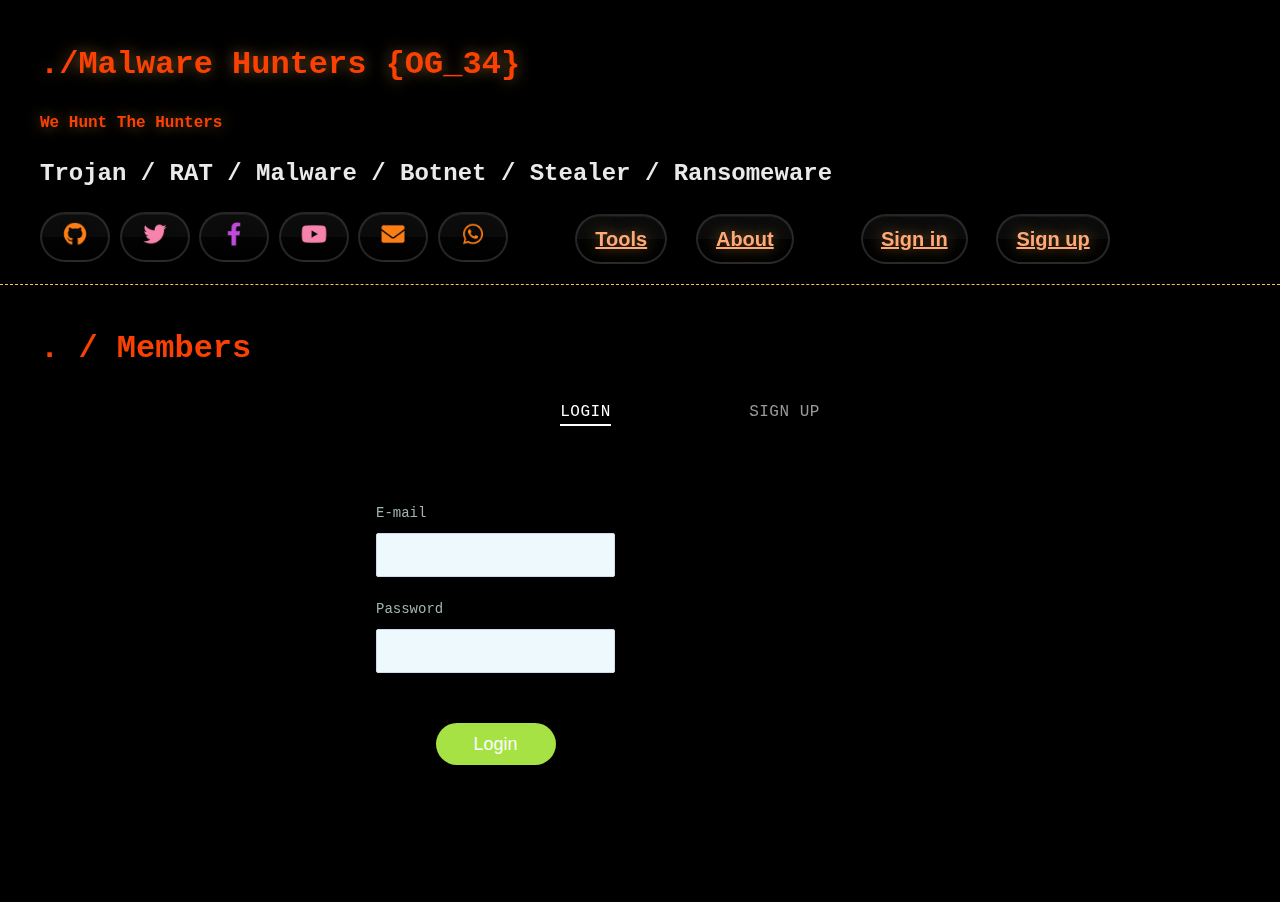
==== sign_in_up.html @ 3a858da2 "Add files via upload" ====
<!DOCTYPE html>

<html lang="en-US">
  <head>
    <meta http-equiv="Content-Type" content="text/html; charset=UTF-8">
    <meta http-equiv="X-UA-Compatible" content="IE=edge">
    <link rel="stylesheet" href="./index_files/style.css">
<title>Project_OG34_IWT</title>


  </head>

  <body>
    <div class="backgroundvideo">
      <video id="background-video" autoplay loop muted>
        <source src="index_files/background.mp4"
      </video>
    </div>
    

    <header>
      <div class="container">
        <a id="a-title" href="index.html">
          <h1 style="color: #fa4103;"><strong>./Malware Hunters {OG_34}</strong></h1>
          <h4 style="color: #fa4103;"><strong>We Hunt The Hunters</strong></h4>
        </a>
        <span><h2>Trojan / RAT / Malware / Botnet / Stealer / Ransomeware</h2></span>
      
        <section id="downloads">
          <span>
          <a href="https://github.com/falcon71181" class="btn" target="_blank"><img src="index_files/github.png" width="30px" style="font-size:20px"></a></span>
          <span><a href="https://twitter.com/AbbuDerty" class="btn" target="_blank"><img src="index_files/twitter.png" width="30px" style="font-size:20px"></a></span>
          <span><a href="https://www.facebook.com/abbu.thakur.148" class="btn" target="_blank"><img src="index_files/facebook.png" width="30px" style="font-size:20px"></a></span>
          <span><a href="https://www.youtube.com/channel/UC1uyCUskC_N0oan-TIXOqPg" class="btn" target="_blank"><img src="index_files/youtube.png" width="30px" style="font-size:20px"></a></span>
          <span><a href="mailto:abhay2072.be21@chitkara.edu.in" class="btn" target="_blank"><img src="index_files/mail.png" width="30px" style="font-size:20px"></a></span>
          <span><a href="https://wa.me/917650902712" class="btn" target="_blank"><img src="index_files/whatsapp.png" width="30px" style="font-size:20px"></a></span>
          <span>&nbsp;&nbsp;&nbsp;&nbsp;&nbsp;</span>
            <span class="btn">
			
						<a href="tools.html" width="30px" style="font-size:20px">Tools</a></span>
            &nbsp;
            <span class="btn"><a href="about.html" width="30px" style="font-size:20px">About</a></span>
            &nbsp;&nbsp;&nbsp;&nbsp;&nbsp;
            <span class="btn"><a href="sign_in_up.html" width="30px" style="font-size:20px">Sign in</a></span>
            &nbsp;
						<span class="btn"><a href="sign_in_up.html" width="30px" style="font-size:20px">Sign up</a></span>
          
        </section>
      </div>
    </header>
	<link href="./css" rel="stylesheet" type="text/css">
<link rel="stylesheet" crossorigin="anonymous" href="./main.css"><style>
*,
*::before,
*::after {
	box-sizing: border-box;
}

#background-video {
  width: 100vw;
  height: 100vh;
  object-fit: cover;
  position: fixed;
  left: 0;
  right: 0;
  top: 0;
  bottom: 0;
  z-index: -1;
}
body
  {
margin:0;padding:0;background:#000;color:#eaeaea;font-size:16px;line-height:1.5;font-family:Monaco, "Bitstream Vera Sans Mono", "Lucida Console", Terminal, monospace
}

header
  {
background:rgba(0,0,0,0.0);width:100%;border-bottom:1px dashed #ffbf49;padding:20px 0;margin:0 0 40px 0
}


.btn
  {
display:inline-block;background:-webkit-linear-gradient(top, rgba(40,40,40,0.3), rgba(35,35,35,0.3) 50%, rgba(10,10,10,0.3) 50%, rgba(0,0,0,0.3));padding:8px 18px;border-radius:50px;border:2px solid rgba(54,54,54,0.7);color:rgba(255,255,255,0.8);font-family:Helvetica, Arial, sans-serif;font-weight:bold;font-size:13px;text-decoration:none;text-shadow:0 -1px 0 rgba(0,0,0,0.75);box-shadow:inset 0 1px 0 rgba(255,255,255,0.05)
}

a
  {
color:#ffa977;text-shadow:0 0 15px rgba(248,178,87,0.5)
}

#a-title
  {
text-decoration:none
}


body
  {
margin:0;padding:0;background:#000;color:#eaeaea;font-size:16px;line-height:1.5;font-family:Monaco, "Bitstream Vera Sans Mono", "Lucida Console", Terminal, monospace
}
.container
  {
width:100%;max-width:1200px;margin:0 auto
}

.forms-section {
	display: flex;
	flex-direction: column;
	justify-content: center;
	align-items: center;
}

.section-title {
	font-size: 32px;
	letter-spacing: 1px;
	color: #fff;
}

.forms {
	display: flex;
	align-items: flex-start;
	margin-top: 30px;
}

.form-wrapper {
	animation: hideLayer .3s ease-out forwards;
}

.form-wrapper.is-active {
	animation: showLayer .3s ease-in forwards;
}

@keyframes showLayer {
	50% {
		z-index: 1;
	}
	100% {
		z-index: 1;
	}
}

@keyframes hideLayer {
	0% {
		z-index: 1;
	}
	49.999% {
		z-index: 1;
	}
}

.switcher {
	position: relative;
	cursor: pointer;
	display: block;
	margin-right: auto;
	margin-left: auto;
	padding: 0;
	text-transform: uppercase;
	font-family: inherit;
	font-size: 16px;
	letter-spacing: .5px;
	color: #999;
	background-color: transparent;
	border: none;
	outline: none;
	transform: translateX(0);
	transition: all .3s ease-out;
}

.form-wrapper.is-active .switcher-login {
	color: #fff;
	transform: translateX(90px);
}

.form-wrapper.is-active .switcher-signup {
	color: #fff;
	transform: translateX(-90px);
}

.underline {
	position: absolute;
	bottom: -5px;
	left: 0;
	overflow: hidden;
	pointer-events: none;
	width: 100%;
	height: 2px;
}

.underline::before {
	content: '';
	position: absolute;
	top: 0;
	left: inherit;
	display: block;
	width: inherit;
	height: inherit;
	background-color: currentColor;
	transition: transform .2s ease-out;
}

.switcher-login .underline::before {
	transform: translateX(101%);
}

.switcher-signup .underline::before {
	transform: translateX(-101%);
}

.form-wrapper.is-active .underline::before {
	transform: translateX(0);
}

.form {
	overflow: hidden;
	min-width: 260px;
	margin-top: 50px;
	padding: 30px 25px;
  border-radius: 5px;
	transform-origin: top;
}

.form-login {
	animation: hideLogin .3s ease-out forwards;
}

.form-wrapper.is-active .form-login {
	animation: showLogin .3s ease-in forwards;
}

@keyframes showLogin {
	0% {
		background: #d7e7f1;
		transform: translate(40%, 10px);
	}
	50% {
		transform: translate(0, 0);
	}
	100% {
		background-color: #fff;
		transform: translate(35%, -20px);
	}
}

@keyframes hideLogin {
	0% {
		background-color: #fff;
		transform: translate(35%, -20px);
	}
	50% {
		transform: translate(0, 0);
	}
	100% {
		background: #d7e7f1;
		transform: translate(40%, 10px);
	}
}

.form-signup {
	animation: hideSignup .3s ease-out forwards;
}

.form-wrapper.is-active .form-signup {
	animation: showSignup .3s ease-in forwards;
}

@keyframes showSignup {
	0% {
		background: #d7e7f1;
		transform: translate(-40%, 10px) scaleY(.8);
	}
	50% {
		transform: translate(0, 0) scaleY(.8);
	}
	100% {
		background-color: #fff;
		transform: translate(-35%, -20px) scaleY(1);
	}
}

@keyframes hideSignup {
	0% {
		background-color: #fff;
		transform: translate(-35%, -20px) scaleY(1);
	}
	50% {
		transform: translate(0, 0) scaleY(.8);
	}
	100% {
		background: #d7e7f1;
		transform: translate(-40%, 10px) scaleY(.8);
	}
}

.form fieldset {
	position: relative;
	opacity: 0;
	margin: 0;
	padding: 0;
	border: 0;
	transition: all .3s ease-out;
}

.form-login fieldset {
	transform: translateX(-50%);
}

.form-signup fieldset {
	transform: translateX(50%);
}

.form-wrapper.is-active fieldset {
	opacity: 1;
	transform: translateX(0);
	transition: opacity .4s ease-in, transform .35s ease-in;
}

.form legend {
	position: absolute;
	overflow: hidden;
	width: 1px;
	height: 1px;
	clip: rect(0 0 0 0);
}

.input-block {
	margin-bottom: 20px;
}

.input-block label {
	font-size: 14px;
  color: #a1b4b4;
}

.input-block input {
	display: block;
	width: 100%;
	margin-top: 8px;
	padding-right: 15px;
	padding-left: 15px;
	font-size: 16px;
	line-height: 40px;
	color: #3b4465;
  background: #eef9fe;
  border: 1px solid #cddbef;
  border-radius: 2px;
}

.form [type='submit'] {
	opacity: 0;
	display: block;
	min-width: 120px;
	margin: 30px auto 10px;
	font-size: 18px;
	line-height: 40px;
	border-radius: 25px;
	border: none;
	transition: all .3s ease-out;
}

.form-wrapper.is-active .form [type='submit'] {
	opacity: 1;
	transform: translateX(0);
	transition: all .4s ease-in;
}

.btn-login {
	color: #fbfdff;
	background: #a7e245;
	transform: translateX(-30%);
}

.btn-signup {
	color: #a7e245;
	background: #fbfdff;
	box-shadow: inset 0 0 0 2px #a7e245;
	transform: translateX(30%);
}
</style><script>
  window.console = window.console || function(t) {};
</script><script>
  if (document.location.search.match(/type=embed/gi)) {
    window.parent.postMessage("resize", "*");
  }
</script><style type="text/css" nonce="undefined"></style></head>
 
<body translate="no" data-new-gr-c-s-check-loaded="14.1042.0" data-gr-ext-installed="">
  <section class="forms-section">
	<div class="backgroundvideo">
		<video id="background-video" autoplay loop muted>
		  <source src="index_files/background.mp4"
		</video>
	  </div>
  <h1 class="container" style="color: #fa4103;"><strong>. / Members</strong></h1>
  <div class="forms">
    <div class="form-wrapper is-active">
      <button type="button" class="switcher switcher-login">
        Login
        <span class="underline"></span>
      </button>
      <form class="form form-login">
        <fieldset>
          <legend>Please, enter your email and password for login.</legend>
          <div class="input-block">
            <label for="login-email">E-mail</label>
            <input id="login-email" type="email" required="">
          </div>
          <div class="input-block">
            <label for="login-password">Password</label>
            <input id="login-password" type="password" required="">
          </div>
        </fieldset>
        <button type="submit" class="btn-login">Login</button>
      </form>
    </div>
    <div class="form-wrapper">
      <button type="button" class="switcher switcher-signup">
        Sign Up
        <span class="underline"></span>
      </button>
      <form class="form form-signup">
        <fieldset>
          <legend>Please, enter your email, password and password confirmation for sign up.</legend>
          <div class="input-block">
            <label for="signup-email">E-mail</label>
            <input id="signup-email" type="email" required="">
          </div>
          <div class="input-block">
            <label for="signup-password">Password</label>
            <input id="signup-password" type="password" required="">
          </div>
          <div class="input-block">
            <label for="signup-password-confirm">Confirm password</label>
            <input id="signup-password-confirm" type="password" required="">
          </div>
        </fieldset>
        <button type="submit" class="btn-signup">Continue</button>
      </form>
    </div>
  </div>
</section>

  
      <script id="rendered-js">
const switchers = [...document.querySelectorAll('.switcher')];

switchers.forEach(item => {
  item.addEventListener('click', function () {
    switchers.forEach(item => item.parentElement.classList.remove('is-active'));
    this.parentElement.classList.add('is-active');
  });
});
    </script>

  




 
</body></html>
---- index_files/style.css ----
#background-video {
  width: 100vw;
  height: 100vh;
  object-fit: cover;
  position: fixed;
  left: 0;
  right: 0;
  top: 0;
  bottom: 0;
  z-index: -1;
}


body
  {
margin:0;
padding:0;
background:#000;
color:#eaeaea;
font-size:16px;
line-height:1.5;
font-family:Monaco, "Bitstream Vera Sans Mono", "Lucida Console"
}
.container
  {
width:100%;
max-width:1200px;
margin:0 auto
}



header
  {
background:rgba(0,0,0,0.0);
width:100%;
border-bottom:1px dashed #ffbf49;
padding:20px 0;
margin:0 0 40px 0
}


.btn
  {
display:inline-block;
background:-webkit-linear-gradient(top, rgba(40,40,40,0.3), rgba(35,35,35,0.3) 50%, rgba(10,10,10,0.3) 50%, rgba(0,0,0,0.3));
padding:8px 18px;
border-radius:50px;
border:2px solid rgba(54,54,54,0.7);
color:rgba(255,255,255,0.8);
font-family:Helvetica, Arial, sans-serif;
font-weight:bold;
font-size:13px;
text-decoration:none;
text-shadow:0 -1px 0 rgba(0,0,0,0.75);
box-shadow:inset 0 1px 0 rgba(255,255,255,0.05)
}

a
  {
color:#ffa977;
text-shadow:0 0 15px rgba(248,178,87,0.5)
}

#a-title
  {
text-decoration:none;
}
footer
  {
text-align: center;
}

.tools {
  text-decoration:none;
}

th {
  color: aqua;
}
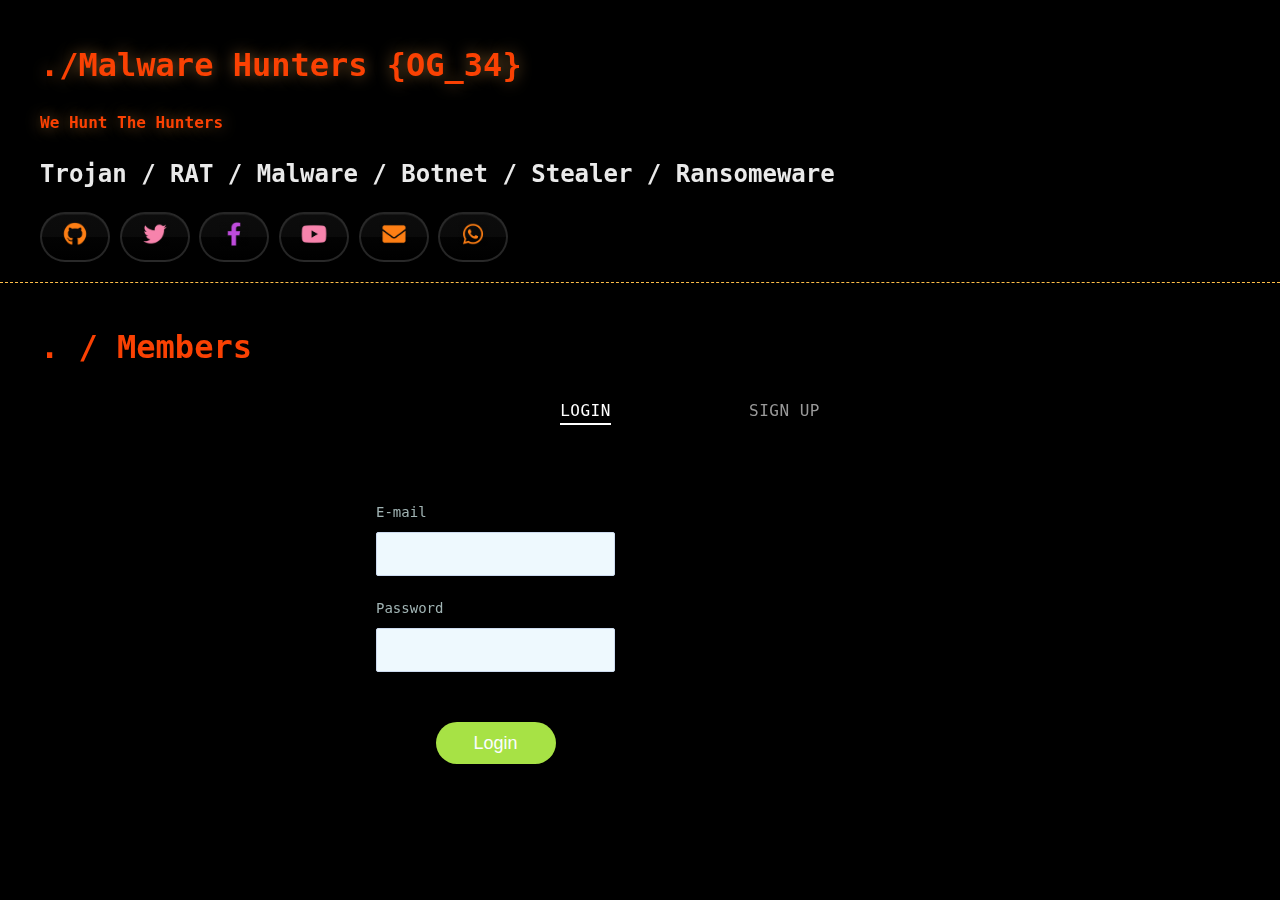
==== commit 0310f402: "server linked" ====
--- a/sign_in_up.html
+++ b/sign_in_up.html
@@ -1,461 +1,486 @@
 <!DOCTYPE html>
-
-<html lang="en-US">
-  <head>
+<html lang="en">
+<head>
     <meta http-equiv="Content-Type" content="text/html; charset=UTF-8">
-    <meta http-equiv="X-UA-Compatible" content="IE=edge">
-    <link rel="stylesheet" href="./index_files/style.css">
-<title>Project_OG34_IWT</title>
-
-
-  </head>
-
-  <body>
-    <div class="backgroundvideo">
-      <video id="background-video" autoplay loop muted>
-        <source src="index_files/background.mp4"
-      </video>
-    </div>
-    
-
+
+
+    <title>./Members</title>
     <header>
-      <div class="container">
-        <a id="a-title" href="index.html">
-          <h1 style="color: #fa4103;"><strong>./Malware Hunters {OG_34}</strong></h1>
-          <h4 style="color: #fa4103;"><strong>We Hunt The Hunters</strong></h4>
-        </a>
-        <span><h2>Trojan / RAT / Malware / Botnet / Stealer / Ransomeware</h2></span>
-      
-        <section id="downloads">
-          <span>
-          <a href="https://github.com/falcon71181" class="btn" target="_blank"><img src="index_files/github.png" width="30px" style="font-size:20px"></a></span>
-          <span><a href="https://twitter.com/AbbuDerty" class="btn" target="_blank"><img src="index_files/twitter.png" width="30px" style="font-size:20px"></a></span>
-          <span><a href="https://www.facebook.com/abbu.thakur.148" class="btn" target="_blank"><img src="index_files/facebook.png" width="30px" style="font-size:20px"></a></span>
-          <span><a href="https://www.youtube.com/channel/UC1uyCUskC_N0oan-TIXOqPg" class="btn" target="_blank"><img src="index_files/youtube.png" width="30px" style="font-size:20px"></a></span>
-          <span><a href="mailto:abhay2072.be21@chitkara.edu.in" class="btn" target="_blank"><img src="index_files/mail.png" width="30px" style="font-size:20px"></a></span>
-          <span><a href="https://wa.me/917650902712" class="btn" target="_blank"><img src="index_files/whatsapp.png" width="30px" style="font-size:20px"></a></span>
-          <span>&nbsp;&nbsp;&nbsp;&nbsp;&nbsp;</span>
-            <span class="btn">
-			
-						<a href="tools.html" width="30px" style="font-size:20px">Tools</a></span>
-            &nbsp;
-            <span class="btn"><a href="about.html" width="30px" style="font-size:20px">About</a></span>
-            &nbsp;&nbsp;&nbsp;&nbsp;&nbsp;
-            <span class="btn"><a href="sign_in_up.html" width="30px" style="font-size:20px">Sign in</a></span>
-            &nbsp;
-						<span class="btn"><a href="sign_in_up.html" width="30px" style="font-size:20px">Sign up</a></span>
-          
-        </section>
-      </div>
+        <div class="container">
+            <a id="a-title" href="index.html">
+                <h1 style="color: #fa4103;"><strong>./Malware Hunters {OG_34}</strong></h1>
+                <h4 style="color: #fa4103;"><strong>We Hunt The Hunters</strong></h4>
+            </a>
+            <span><h2>Trojan / RAT / Malware / Botnet / Stealer / Ransomeware</h2></span>
+
+
+            <section id="downloads">
+                <span>
+                    <a href="https://github.com/falcon71181" class="btn" target="_blank"><img src="index_files/github.png" width="30px" style="font-size:20px"></a>
+                </span>
+                <span><a href="https://twitter.com/AbbuDerty" class="btn" target="_blank"><img src="index_files/twitter.png" width="30px" style="font-size:20px"></a></span>
+                <span><a href="https://www.facebook.com/abbu.thakur.148" class="btn" target="_blank"><img src="index_files/facebook.png" width="30px" style="font-size:20px"></a></span>
+                <span><a href="https://www.youtube.com/channel/UC1uyCUskC_N0oan-TIXOqPg" class="btn" target="_blank"><img src="index_files/youtube.png" width="30px" style="font-size:20px"></a></span>
+                <span><a href="mailto:abhay2072.be21@chitkara.edu.in" class="btn" target="_blank"><img src="index_files/mail.png" width="30px" style="font-size:20px"></a></span>
+                <span><a href="https://wa.me/917650902712" class="btn" target="_blank"><img src="index_files/whatsapp.png" width="30px" style="font-size:20px"></a></span>
+
+            </section>
+        </div>
     </header>
-	<link href="./css" rel="stylesheet" type="text/css">
-<link rel="stylesheet" crossorigin="anonymous" href="./main.css"><style>
-*,
-*::before,
-*::after {
-	box-sizing: border-box;
-}
-
-#background-video {
-  width: 100vw;
-  height: 100vh;
-  object-fit: cover;
-  position: fixed;
-  left: 0;
-  right: 0;
-  top: 0;
-  bottom: 0;
-  z-index: -1;
-}
-body
-  {
-margin:0;padding:0;background:#000;color:#eaeaea;font-size:16px;line-height:1.5;font-family:Monaco, "Bitstream Vera Sans Mono", "Lucida Console", Terminal, monospace
-}
-
-header
-  {
-background:rgba(0,0,0,0.0);width:100%;border-bottom:1px dashed #ffbf49;padding:20px 0;margin:0 0 40px 0
-}
-
-
-.btn
-  {
-display:inline-block;background:-webkit-linear-gradient(top, rgba(40,40,40,0.3), rgba(35,35,35,0.3) 50%, rgba(10,10,10,0.3) 50%, rgba(0,0,0,0.3));padding:8px 18px;border-radius:50px;border:2px solid rgba(54,54,54,0.7);color:rgba(255,255,255,0.8);font-family:Helvetica, Arial, sans-serif;font-weight:bold;font-size:13px;text-decoration:none;text-shadow:0 -1px 0 rgba(0,0,0,0.75);box-shadow:inset 0 1px 0 rgba(255,255,255,0.05)
-}
-
-a
-  {
-color:#ffa977;text-shadow:0 0 15px rgba(248,178,87,0.5)
-}
-
-#a-title
-  {
-text-decoration:none
-}
-
-
-body
-  {
-margin:0;padding:0;background:#000;color:#eaeaea;font-size:16px;line-height:1.5;font-family:Monaco, "Bitstream Vera Sans Mono", "Lucida Console", Terminal, monospace
-}
-.container
-  {
-width:100%;max-width:1200px;margin:0 auto
-}
-
-.forms-section {
-	display: flex;
-	flex-direction: column;
-	justify-content: center;
-	align-items: center;
-}
-
-.section-title {
-	font-size: 32px;
-	letter-spacing: 1px;
-	color: #fff;
-}
-
-.forms {
-	display: flex;
-	align-items: flex-start;
-	margin-top: 30px;
-}
-
-.form-wrapper {
-	animation: hideLayer .3s ease-out forwards;
-}
-
-.form-wrapper.is-active {
-	animation: showLayer .3s ease-in forwards;
-}
-
-@keyframes showLayer {
-	50% {
-		z-index: 1;
-	}
-	100% {
-		z-index: 1;
-	}
-}
-
-@keyframes hideLayer {
-	0% {
-		z-index: 1;
-	}
-	49.999% {
-		z-index: 1;
-	}
-}
-
-.switcher {
-	position: relative;
-	cursor: pointer;
-	display: block;
-	margin-right: auto;
-	margin-left: auto;
-	padding: 0;
-	text-transform: uppercase;
-	font-family: inherit;
-	font-size: 16px;
-	letter-spacing: .5px;
-	color: #999;
-	background-color: transparent;
-	border: none;
-	outline: none;
-	transform: translateX(0);
-	transition: all .3s ease-out;
-}
-
-.form-wrapper.is-active .switcher-login {
-	color: #fff;
-	transform: translateX(90px);
-}
-
-.form-wrapper.is-active .switcher-signup {
-	color: #fff;
-	transform: translateX(-90px);
-}
-
-.underline {
-	position: absolute;
-	bottom: -5px;
-	left: 0;
-	overflow: hidden;
-	pointer-events: none;
-	width: 100%;
-	height: 2px;
-}
-
-.underline::before {
-	content: '';
-	position: absolute;
-	top: 0;
-	left: inherit;
-	display: block;
-	width: inherit;
-	height: inherit;
-	background-color: currentColor;
-	transition: transform .2s ease-out;
-}
-
-.switcher-login .underline::before {
-	transform: translateX(101%);
-}
-
-.switcher-signup .underline::before {
-	transform: translateX(-101%);
-}
-
-.form-wrapper.is-active .underline::before {
-	transform: translateX(0);
-}
-
-.form {
-	overflow: hidden;
-	min-width: 260px;
-	margin-top: 50px;
-	padding: 30px 25px;
-  border-radius: 5px;
-	transform-origin: top;
-}
-
-.form-login {
-	animation: hideLogin .3s ease-out forwards;
-}
-
-.form-wrapper.is-active .form-login {
-	animation: showLogin .3s ease-in forwards;
-}
-
-@keyframes showLogin {
-	0% {
-		background: #d7e7f1;
-		transform: translate(40%, 10px);
-	}
-	50% {
-		transform: translate(0, 0);
-	}
-	100% {
-		background-color: #fff;
-		transform: translate(35%, -20px);
-	}
-}
-
-@keyframes hideLogin {
-	0% {
-		background-color: #fff;
-		transform: translate(35%, -20px);
-	}
-	50% {
-		transform: translate(0, 0);
-	}
-	100% {
-		background: #d7e7f1;
-		transform: translate(40%, 10px);
-	}
-}
-
-.form-signup {
-	animation: hideSignup .3s ease-out forwards;
-}
-
-.form-wrapper.is-active .form-signup {
-	animation: showSignup .3s ease-in forwards;
-}
-
-@keyframes showSignup {
-	0% {
-		background: #d7e7f1;
-		transform: translate(-40%, 10px) scaleY(.8);
-	}
-	50% {
-		transform: translate(0, 0) scaleY(.8);
-	}
-	100% {
-		background-color: #fff;
-		transform: translate(-35%, -20px) scaleY(1);
-	}
-}
-
-@keyframes hideSignup {
-	0% {
-		background-color: #fff;
-		transform: translate(-35%, -20px) scaleY(1);
-	}
-	50% {
-		transform: translate(0, 0) scaleY(.8);
-	}
-	100% {
-		background: #d7e7f1;
-		transform: translate(-40%, 10px) scaleY(.8);
-	}
-}
-
-.form fieldset {
-	position: relative;
-	opacity: 0;
-	margin: 0;
-	padding: 0;
-	border: 0;
-	transition: all .3s ease-out;
-}
-
-.form-login fieldset {
-	transform: translateX(-50%);
-}
-
-.form-signup fieldset {
-	transform: translateX(50%);
-}
-
-.form-wrapper.is-active fieldset {
-	opacity: 1;
-	transform: translateX(0);
-	transition: opacity .4s ease-in, transform .35s ease-in;
-}
-
-.form legend {
-	position: absolute;
-	overflow: hidden;
-	width: 1px;
-	height: 1px;
-	clip: rect(0 0 0 0);
-}
-
-.input-block {
-	margin-bottom: 20px;
-}
-
-.input-block label {
-	font-size: 14px;
-  color: #a1b4b4;
-}
-
-.input-block input {
-	display: block;
-	width: 100%;
-	margin-top: 8px;
-	padding-right: 15px;
-	padding-left: 15px;
-	font-size: 16px;
-	line-height: 40px;
-	color: #3b4465;
-  background: #eef9fe;
-  border: 1px solid #cddbef;
-  border-radius: 2px;
-}
-
-.form [type='submit'] {
-	opacity: 0;
-	display: block;
-	min-width: 120px;
-	margin: 30px auto 10px;
-	font-size: 18px;
-	line-height: 40px;
-	border-radius: 25px;
-	border: none;
-	transition: all .3s ease-out;
-}
-
-.form-wrapper.is-active .form [type='submit'] {
-	opacity: 1;
-	transform: translateX(0);
-	transition: all .4s ease-in;
-}
-
-.btn-login {
-	color: #fbfdff;
-	background: #a7e245;
-	transform: translateX(-30%);
-}
-
-.btn-signup {
-	color: #a7e245;
-	background: #fbfdff;
-	box-shadow: inset 0 0 0 2px #a7e245;
-	transform: translateX(30%);
-}
-</style><script>
-  window.console = window.console || function(t) {};
-</script><script>
-  if (document.location.search.match(/type=embed/gi)) {
-    window.parent.postMessage("resize", "*");
-  }
-</script><style type="text/css" nonce="undefined"></style></head>
- 
+    <link href="./css" rel="stylesheet" type="text/css">
+    <link rel="stylesheet" crossorigin="anonymous" href="./main.css">
+    <style>
+        *,
+        *::before,
+        *::after {
+            box-sizing: border-box;
+        }
+
+        #background-video {
+            width: 100vw;
+            height: 100vh;
+            object-fit: cover;
+            position: fixed;
+            left: 0;
+            right: 0;
+            top: 0;
+            bottom: 0;
+            z-index: -1;
+        }
+
+        body {
+            margin: 0;
+            padding: 0;
+            background: #000;
+            color: #eaeaea;
+            font-size: 16px;
+            line-height: 1.5;
+            font-family: Monaco, "Bitstream Vera Sans Mono", "Lucida Console", Terminal, monospace
+        }
+
+        header {
+            background: rgba(0,0,0,0.0);
+            width: 100%;
+            border-bottom: 1px dashed #ffbf49;
+            padding: 20px 0;
+            margin: 0 0 40px 0
+        }
+
+
+        .btn {
+            display: inline-block;
+            background: -webkit-linear-gradient(top, rgba(40,40,40,0.3), rgba(35,35,35,0.3) 50%, rgba(10,10,10,0.3) 50%, rgba(0,0,0,0.3));
+            padding: 8px 18px;
+            border-radius: 50px;
+            border: 2px solid rgba(54,54,54,0.7);
+            color: rgba(255,255,255,0.8);
+            font-family: Helvetica, Arial, sans-serif;
+            font-weight: bold;
+            font-size: 13px;
+            text-decoration: none;
+            text-shadow: 0 -1px 0 rgba(0,0,0,0.75);
+            box-shadow: inset 0 1px 0 rgba(255,255,255,0.05)
+        }
+
+        a {
+            color: #ffa977;
+            text-shadow: 0 0 15px rgba(248,178,87,0.5)
+        }
+
+        #a-title {
+            text-decoration: none
+        }
+
+
+        body {
+            margin: 0;
+            padding: 0;
+            background: #000;
+            color: #eaeaea;
+            font-size: 16px;
+            line-height: 1.5;
+            font-family: Monaco, "Bitstream Vera Sans Mono", "Lucida Console", Terminal, monospace
+        }
+
+        .container {
+            width: 100%;
+            max-width: 1200px;
+            margin: 0 auto
+        }
+
+        .forms-section {
+            display: flex;
+            flex-direction: column;
+            justify-content: center;
+            align-items: center;
+        }
+
+        .section-title {
+            font-size: 32px;
+            letter-spacing: 1px;
+            color: #fff;
+        }
+
+        .forms {
+            display: flex;
+            align-items: flex-start;
+            margin-top: 30px;
+        }
+
+        .form-wrapper {
+            animation: hideLayer .3s ease-out forwards;
+        }
+
+            .form-wrapper.is-active {
+                animation: showLayer .3s ease-in forwards;
+            }
+
+        @keyframes showLayer {
+            50% {
+                z-index: 1;
+            }
+
+            100% {
+                z-index: 1;
+            }
+        }
+
+        @keyframes hideLayer {
+            0% {
+                z-index: 1;
+            }
+
+            49.999% {
+                z-index: 1;
+            }
+        }
+
+        .switcher {
+            position: relative;
+            cursor: pointer;
+            display: block;
+            margin-right: auto;
+            margin-left: auto;
+            padding: 0;
+            text-transform: uppercase;
+            font-family: inherit;
+            font-size: 16px;
+            letter-spacing: .5px;
+            color: #999;
+            background-color: transparent;
+            border: none;
+            outline: none;
+            transform: translateX(0);
+            transition: all .3s ease-out;
+        }
+
+        .form-wrapper.is-active .switcher-login {
+            color: #fff;
+            transform: translateX(90px);
+        }
+
+        .form-wrapper.is-active .switcher-signup {
+            color: #fff;
+            transform: translateX(-90px);
+        }
+
+        .underline {
+            position: absolute;
+            bottom: -5px;
+            left: 0;
+            overflow: hidden;
+            pointer-events: none;
+            width: 100%;
+            height: 2px;
+        }
+
+            .underline::before {
+                content: '';
+                position: absolute;
+                top: 0;
+                left: inherit;
+                display: block;
+                width: inherit;
+                height: inherit;
+                background-color: currentColor;
+                transition: transform .2s ease-out;
+            }
+
+        .switcher-login .underline::before {
+            transform: translateX(101%);
+        }
+
+        .switcher-signup .underline::before {
+            transform: translateX(-101%);
+        }
+
+        .form-wrapper.is-active .underline::before {
+            transform: translateX(0);
+        }
+
+        .form {
+            overflow: hidden;
+            min-width: 260px;
+            margin-top: 50px;
+            padding: 30px 25px;
+            border-radius: 5px;
+            transform-origin: top;
+        }
+
+        .form-login {
+            animation: hideLogin .3s ease-out forwards;
+        }
+
+        .form-wrapper.is-active .form-login {
+            animation: showLogin .3s ease-in forwards;
+        }
+
+        @keyframes showLogin {
+            0% {
+                background: #d7e7f1;
+                transform: translate(40%, 10px);
+            }
+
+            50% {
+                transform: translate(0, 0);
+            }
+
+            100% {
+                background-color: #fff;
+                transform: translate(35%, -20px);
+            }
+        }
+
+        @keyframes hideLogin {
+            0% {
+                background-color: #fff;
+                transform: translate(35%, -20px);
+            }
+
+            50% {
+                transform: translate(0, 0);
+            }
+
+            100% {
+                background: #d7e7f1;
+                transform: translate(40%, 10px);
+            }
+        }
+
+        .form-signup {
+            animation: hideSignup .3s ease-out forwards;
+        }
+
+        .form-wrapper.is-active .form-signup {
+            animation: showSignup .3s ease-in forwards;
+        }
+
+        @keyframes showSignup {
+            0% {
+                background: #d7e7f1;
+                transform: translate(-40%, 10px) scaleY(.8);
+            }
+
+            50% {
+                transform: translate(0, 0) scaleY(.8);
+            }
+
+            100% {
+                background-color: #fff;
+                transform: translate(-35%, -20px) scaleY(1);
+            }
+        }
+
+        @keyframes hideSignup {
+            0% {
+                background-color: #fff;
+                transform: translate(-35%, -20px) scaleY(1);
+            }
+
+            50% {
+                transform: translate(0, 0) scaleY(.8);
+            }
+
+            100% {
+                background: #d7e7f1;
+                transform: translate(-40%, 10px) scaleY(.8);
+            }
+        }
+
+        .form fieldset {
+            position: relative;
+            opacity: 0;
+            margin: 0;
+            padding: 0;
+            border: 0;
+            transition: all .3s ease-out;
+        }
+
+        .form-login fieldset {
+            transform: translateX(-50%);
+        }
+
+        .form-signup fieldset {
+            transform: translateX(50%);
+        }
+
+        .form-wrapper.is-active fieldset {
+            opacity: 1;
+            transform: translateX(0);
+            transition: opacity .4s ease-in, transform .35s ease-in;
+        }
+
+        .form legend {
+            position: absolute;
+            overflow: hidden;
+            width: 1px;
+            height: 1px;
+            clip: rect(0 0 0 0);
+        }
+
+        .input-block {
+            margin-bottom: 20px;
+        }
+
+            .input-block label {
+                font-size: 14px;
+                color: #a1b4b4;
+            }
+
+            .input-block input {
+                display: block;
+                width: 100%;
+                margin-top: 8px;
+                padding-right: 15px;
+                padding-left: 15px;
+                font-size: 16px;
+                line-height: 40px;
+                color: #3b4465;
+                background: #eef9fe;
+                border: 1px solid #cddbef;
+                border-radius: 2px;
+            }
+
+        .form [type='submit'] {
+            opacity: 0;
+            display: block;
+            min-width: 120px;
+            margin: 30px auto 10px;
+            font-size: 18px;
+            line-height: 40px;
+            border-radius: 25px;
+            border: none;
+            transition: all .3s ease-out;
+        }
+
+        .form-wrapper.is-active .form [type='submit'] {
+            opacity: 1;
+            transform: translateX(0);
+            transition: all .4s ease-in;
+        }
+
+        .btn-login {
+            color: #fbfdff;
+            background: #a7e245;
+            transform: translateX(-30%);
+        }
+
+        .btn-signup {
+            color: #a7e245;
+            background: #fbfdff;
+            box-shadow: inset 0 0 0 2px #a7e245;
+            transform: translateX(30%);
+        }
+    </style>
+    <script>
+        window.console = window.console || function (t) { };
+    </script>
+    <script>
+        if (document.location.search.match(/type=embed/gi)) {
+            window.parent.postMessage("resize", "*");
+        }
+    </script>
+    <style type="text/css" nonce="undefined"></style>
+</head>
+
 <body translate="no" data-new-gr-c-s-check-loaded="14.1042.0" data-gr-ext-installed="">
-  <section class="forms-section">
-	<div class="backgroundvideo">
-		<video id="background-video" autoplay loop muted>
-		  <source src="index_files/background.mp4"
-		</video>
-	  </div>
-  <h1 class="container" style="color: #fa4103;"><strong>. / Members</strong></h1>
-  <div class="forms">
-    <div class="form-wrapper is-active">
-      <button type="button" class="switcher switcher-login">
-        Login
-        <span class="underline"></span>
-      </button>
-      <form class="form form-login">
-        <fieldset>
-          <legend>Please, enter your email and password for login.</legend>
-          <div class="input-block">
-            <label for="login-email">E-mail</label>
-            <input id="login-email" type="email" required="">
-          </div>
-          <div class="input-block">
-            <label for="login-password">Password</label>
-            <input id="login-password" type="password" required="">
-          </div>
-        </fieldset>
-        <button type="submit" class="btn-login">Login</button>
-      </form>
-    </div>
-    <div class="form-wrapper">
-      <button type="button" class="switcher switcher-signup">
-        Sign Up
-        <span class="underline"></span>
-      </button>
-      <form class="form form-signup">
-        <fieldset>
-          <legend>Please, enter your email, password and password confirmation for sign up.</legend>
-          <div class="input-block">
-            <label for="signup-email">E-mail</label>
-            <input id="signup-email" type="email" required="">
-          </div>
-          <div class="input-block">
-            <label for="signup-password">Password</label>
-            <input id="signup-password" type="password" required="">
-          </div>
-          <div class="input-block">
-            <label for="signup-password-confirm">Confirm password</label>
-            <input id="signup-password-confirm" type="password" required="">
-          </div>
-        </fieldset>
-        <button type="submit" class="btn-signup">Continue</button>
-      </form>
-    </div>
-  </div>
-</section>
-
-  
-      <script id="rendered-js">
-const switchers = [...document.querySelectorAll('.switcher')];
-
-switchers.forEach(item => {
-  item.addEventListener('click', function () {
-    switchers.forEach(item => item.parentElement.classList.remove('is-active'));
-    this.parentElement.classList.add('is-active');
-  });
-});
+    <section class="forms-section">
+        <div class="backgroundvideo">
+            <video id="background-video" autoplay loop muted>
+                <source src="index_files/background.mp4"
+            </video>
+        </div>
+        <h1 class="container" style="color: #fa4103;"><strong>. / Members</strong></h1>
+        <div class="forms">
+            <div class="form-wrapper is-active">
+                <button type="button" class="switcher switcher-login">
+                    Login
+                    <span class="underline"></span>
+                </button>
+                <div class="form-wrapper">
+                    <form class="form form-login" method="POST" action="http://127.0.0.1:5000/login">
+                        <fieldset>
+                            <legend>Please, enter your email and password for login.</legend>
+                            <div class="input-block">
+                                <label for="login-email">E-mail</label>
+                                <input id="login-email" name="email" type="email" required="">
+                            </div>
+                            <div class="input-block">
+                                <label for="login-password">Password</label>
+                                <input id="login-password" name="password" type="password" required="">
+                            </div>
+                        </fieldset>
+                        <button type="submit" class="btn-login">Login</button>
+                    </form>
+                </div>
+            </div>
+            <div class="form-wrapper">
+                <button type="button" class="switcher switcher-signup">
+                    Sign Up
+                    <span class="underline"></span>
+                </button>
+                <div class="form-wrapper">
+                    <form class="form form-signup" method="POST" action="http://127.0.0.1:5000/signup">
+                        <fieldset>
+                            <legend>Please, enter your email, password and password confirmation for sign up.</legend>
+                            <div class="input-block">
+                                <label for="signup-email">E-mail</label>
+                                <input id="signup-email" name="email" type="email" required="">
+                            </div>
+                            <div class="input-block">
+                                <label for="signup-password">Password</label>
+                                <input id="signup-password" name="password" type="password" required="">
+                            </div>
+                            <div class="input-block">
+                                <label for="signup-password-confirm">Confirm password</label>
+                                <input id="signup-password-confirm" name="password_confirm" type="password" required="">
+                            </div>
+                        </fieldset>
+                        <button type="submit" class="btn-signup">Continue</button>
+                    </form>
+                </div>
+
+            </div>
+        </div>
+    </section>
+
+
+    <script id="rendered-js">
+        const switchers = [...document.querySelectorAll('.switcher')];
+
+        switchers.forEach(item => {
+            item.addEventListener('click', function () {
+                switchers.forEach(item => item.parentElement.classList.remove('is-active'));
+                this.parentElement.classList.add('is-active');
+            });
+        });
     </script>
 
-  
-
-
-
-
- 
-</body></html>+
+
+
+
+
+
+</body>
+</html>